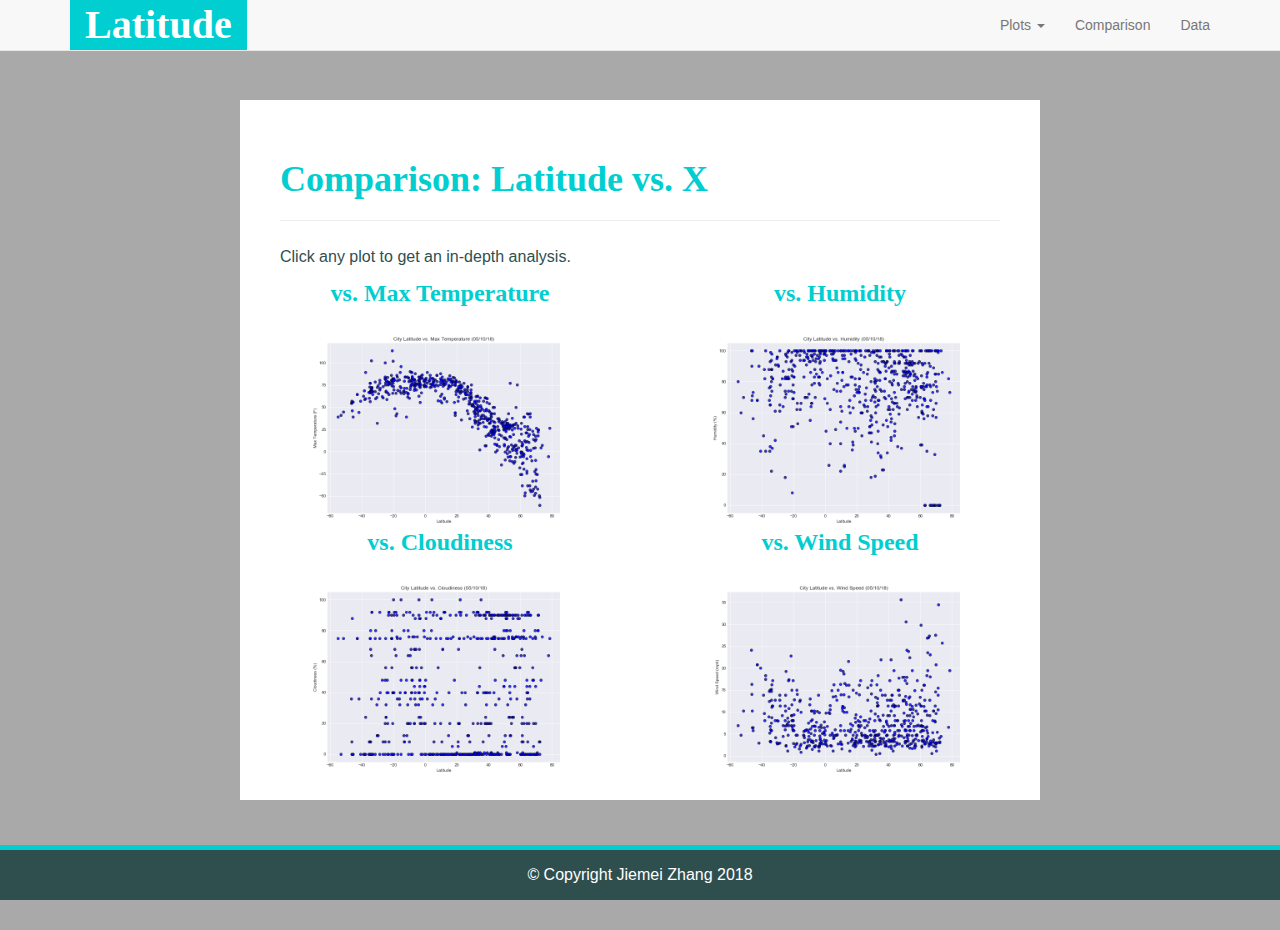
==== comparison.html @ 04cdae48 "first commit" ====
<!DOCTYPE html>
<html lang="en">
  <head>
    <meta charset="utf-8">
    <meta http-equiv="X-UA-Compatible" content="IE=edge">
    <meta name="viewport" content="width=device-width, initial-scale=1">
    <title>Comparison</title>
    <link rel="stylesheet" href="https://maxcdn.bootstrapcdn.com/bootstrap/3.3.6/css/bootstrap.min.css">
    <link rel="stylesheet" href="style.css">
  </head>

  <body>
    <nav class="navbar navbar-default navbar-fixed-top">
      <div class="container">
        <div class="navbar-header">
          <button type="button" class="navbar-toggle collapsed" data-toggle="collapse" data-target="#navbar" aria-expanded="false" aria-controls="navbar">
            <span class="sr-only">Toggle navigation</span>
            <span class="icon-bar"></span>
            <span class="icon-bar"></span>
            <span class="icon-bar"></span>
          </button>
          <a class="navbar-brand" href="index.html" style="color: white">Latitude</a>
        </div>
        <div id="navbar" class="navbar-collapse collapse">
          <ul class="nav navbar-nav navbar-right">
            <li class="dropdown">
              <a href="#" class="dropdown-toggle" data-toggle="dropdown" role="button" aria-haspopup="true" aria-expanded="false">Plots <span class="caret"></span></a>
              <ul class="dropdown-menu">
                <li><a href="temp.html">Max Temperature</a></li>
                <li><a href="humidity.html">Humidity</a></li>
                <li><a href="cloud.html">Cloudiness</a></li>
                <li><a href="wind.html">Wind Speed</a></li>
              </ul>
            </li>
            <li><a href="comparison.html">Comparison</a></li>
            <li><a href="data.html">Data</a></li>
          </ul>
        </div>
      </div>
    </nav>

    

      <!-- Main component for a primary marketing message or call to action -->
    <div id="comparison">
      <h1>Comparison: Latitude vs. X</h1>
      <hr>
      <p>Click any plot to get an in-depth analysis.</p>
      <p></p>

      <div id="comp_temp">
        <h3>vs. Max Temperature</h3>
        <a href="temp.html">
            <img src="output_data/Fig1.png" alt="Max Temperature" width="300" height="225">
        </a>
      </div>
      <div id="comp_humid">
        <h3>vs. Humidity</h3>
        <a href="humidity.html">
            <img src="output_data/Fig2.png" alt="Humidity" width="300" height="225">
        </a>
      </div>
      <div id="comp_cloud">
        <h3>vs. Cloudiness</h3>
        <a href="cloud.html">
            <img src="output_data/Fig3.png" alt="Cloudiness" width="300" height="225">
        </a>
      </div>
      <div id="comp_wind">
        <h3>vs. Wind Speed</h3>
        <a href="wind.html">
            <img src="output_data/Fig4.png" alt="Wind Speed" width="300" height="225">
        </a>
      </div>
    </div>
    
    <div id="comparison_small">
        <h1>Comparison: Latitude vs. X</h1>
        <hr>
        <p>Click any plot to get an in-depth analysis.</p>
        <div id="comp_temp_small">
            <h3>vs. Max Temperature</h3>
            <a href="temp.html">
                <img src="output_data/Fig1.png" alt="Max Temperature" width="600" height="450">
            </a>
        </div>
        <hr>
        <div id="comp_humid_small">
            <h3>vs. Humidity</h3>
            <a href="humidity.html">
                <img src="output_data/Fig2.png" alt="Humidity" width="600" height="450">
            </a>
        </div>
        <hr>
        <div id="comp_cloud_small">
            <h3>vs. Cloudiness</h3>
            <a href="cloud.html">
                <img src="output_data/Fig3.png" alt="Cloudiness" width="600" height="450">
            </a>
        </div>
        <hr>
        <div id="comp_wind_small">
            <h3>vs. Wind Speed</h3>
            <a href="wind.html">
                <img src="output_data/Fig4.png" alt="Wind Speed" width="600" height="450">
            </a>
        </div>
    </div>

    <div id="footer2"></div>
    <div id="footer1">
      <p id="copyright">&copy Copyright Jiemei Zhang 2018</p>
    </div>


    


    <!-- Bootstrap core JavaScript
    ================================================== -->
    <!-- Placed at the end of the document so the pages load faster -->
    <script src="https://ajax.googleapis.com/ajax/libs/jquery/1.12.4/jquery.min.js"></script>
    <script>window.jQuery || document.write('<script src="../../assets/js/vendor/jquery.min.js"><\/script>')</script>
    <script src="dist/js/bootstrap.min.js"></script>
    <!-- IE10 viewport hack for Surface/desktop Windows 8 bug -->
    <script src="../../assets/js/ie10-viewport-bug-workaround.js"></script>
  </body>
</html>
---- style.css ----
body {
    background-color: darkgray;
    padding-bottom: 180px;
}

.navbar-header {
    background-color: #00CED1;
    padding-left:15px;
    font-weight:bold;
    font-family: Garamond, serif;  
}

.navbar-header a {
    font-size: 40px;    
}

h1 {
    font-family: Garamond, serif;
    color:#00CED1;
    font-weight:bold;
}

h2 {
    font-family: Garamond, serif;
    color:#00CED1;
    font-weight:bold;
}

h3 {
    font-family: Garamond, serif;
    color:#00CED1;
    font-weight:bold;
    text-align: center;
}

p {
    font-size: 16px;
    line-height: 2;
    color:darkslategray;
}
#summary {
    position: absolute;
    width: 700px;
    height: 500px;
    background: white;
    top:100px;
    left:100px;
    padding:40px;

}

#visualizations {
    position: absolute;
    width: 360px;
    height: 360px;
    background: white;
    top:100px;
    right:100px;
    padding:20px;
}


#img1 {
    float: left;
}

#footer1 {
    position:fixed;
    bottom:0;
    width:100%;
    height:50px;   
    background: darkslategray;
}

#footer2 {
    position:fixed;
    bottom:50px;
    width:100%;
    height:5px;   
    background: #00CED1;
}

#copyright {
    position:absolute;
    top: 50%;
    left: 50%;
    transform: translateX(-50%) translateY(-50%);
    color:white;
}

#comparison {
    position: relative;
    width: 800px;
    height: 700px;
    background: white;
    top:100px;
    left:50%;
    margin-left:-400px;
    margin-bottom:50px;
    padding:40px;
}

#comp_temp {
    position: absolute;
    top:160px;
    left:50px;
}
#comp_humid {
    position: absolute;
    top:160px;
    right:50px;
}
#comp_cloud {
    position: absolute;
    bottom:10px;
    left:50px;
}
#comp_wind {
    position: absolute;
    bottom:10px;
    right:50px;
}

#comparison_small {
    display:none;
}

#data {
    position: relative;
    width: 1000px;
    height: 100%;
    background: white;
    top:100px;
    left:50%;
    margin-left:-500px;
    margin-bottom:50px;
    padding:40px;
}

tr:nth-child(even) {background-color: #f2f2f2;}

.plot {
    position: relative;
    width: 700px;
    height: 750px;
    background: white;
    top:100px;
    left:100px;
    margin-bottom:50px;
    padding:40px;

}

.img_small {
    border:3px solid #00CED1;
}

@media (max-width:1260px) {
    #summary {
        position: relative;
        width: 700px;
        height: 500px;
        background: white;
        top:100px;
        left:50%;
        margin-left:-350px;
        padding:40px;
    
    }

    .plot {
        position: relative;
        width: 700px;
        height: 750px;
        background: white;
        top:100px;
        left:50%;
        margin-left:-350px;
        padding:40px;
    
    }
    
    #visualizations {
        position: relative;
        width: 700px;
        height: 280px;
        background: white;
        top:150px;
        left:50%;
        margin-left:-350px;
        margin-bottom:100px;
        padding:40px;
    }
}

@media (max-width:1020px) {
    #data {
        position: relative;
        height: 100%;
        
        background: white;
        top:100px;
        left:10px;
        right:10px;
        margin-left:0;
        margin-right:10px;       
        padding:40px;
    }

}

@media (max-width:800px) {
    #comparison {
        display:none;
    }
    #comparison_small {
        display:block;
        position: relative;
        width: 700px;
        height: 2300px;
        background: white;
        top:100px;
        left:50%;
        margin-left:-350px;
        margin-bottom:50px;
        padding:40px;
    }

}
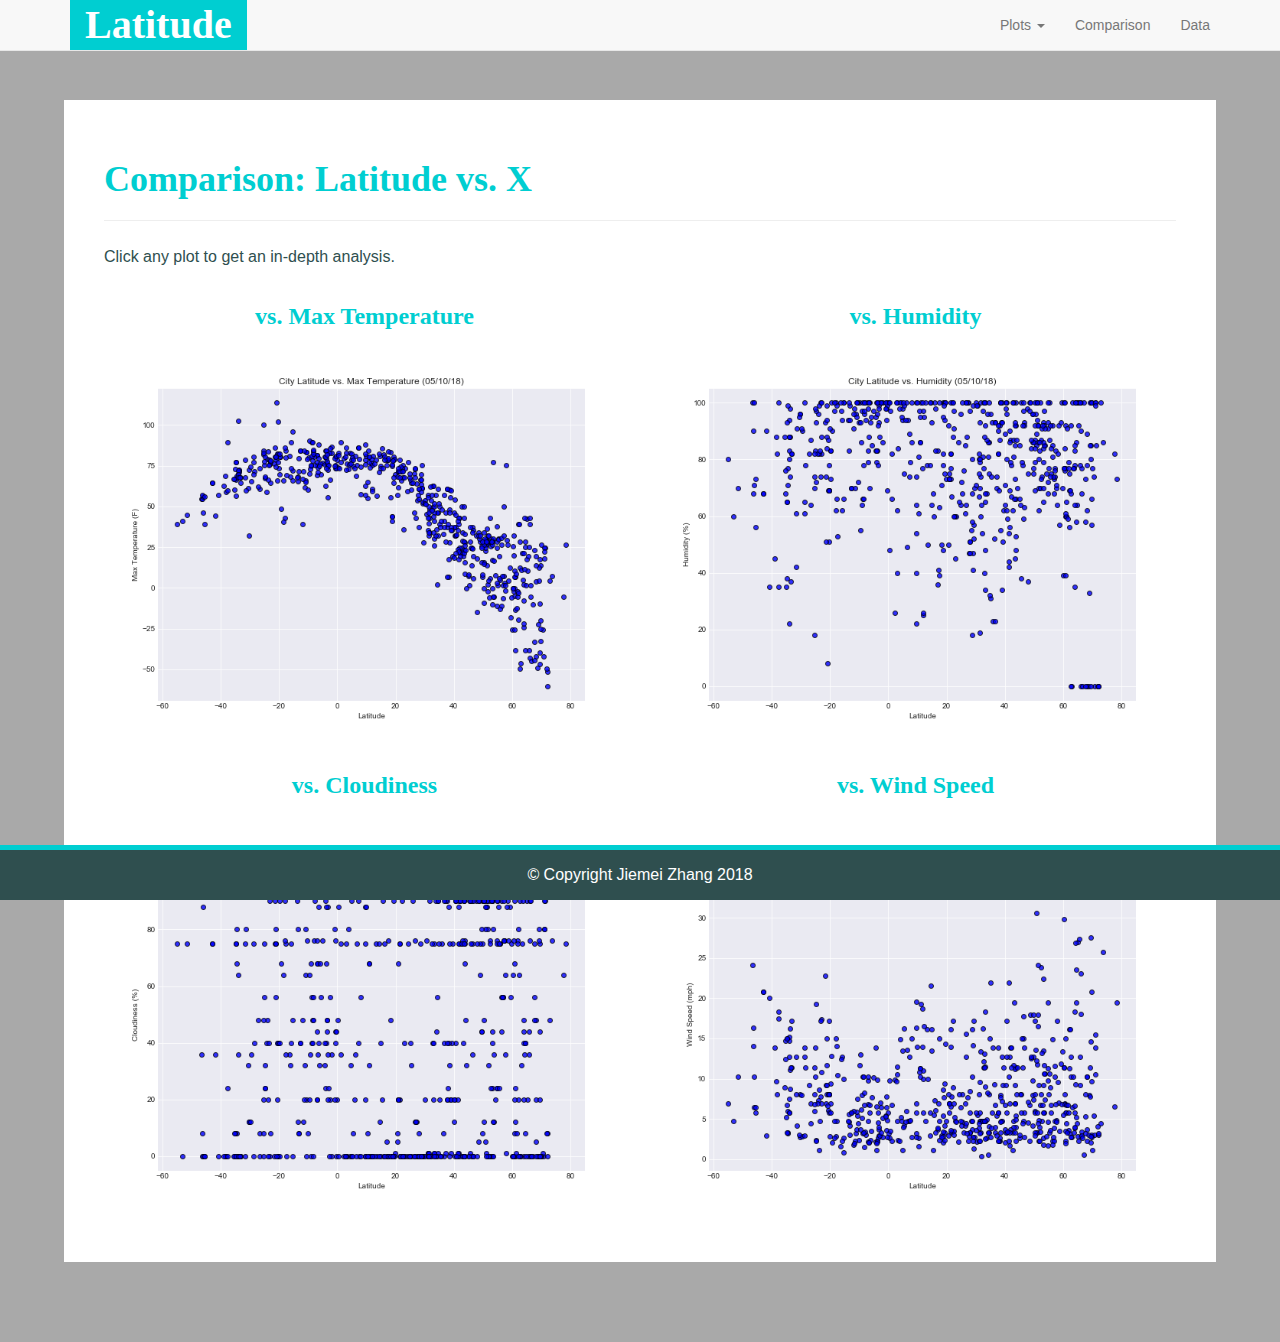
==== commit ecb95fe3: "updated scripts" ====
--- a/comparison.html
+++ b/comparison.html
@@ -46,35 +46,37 @@
       <h1>Comparison: Latitude vs. X</h1>
       <hr>
       <p>Click any plot to get an in-depth analysis.</p>
-      <p></p>
-
-      <div id="comp_temp">
-        <h3>vs. Max Temperature</h3>
-        <a href="temp.html">
-            <img src="output_data/Fig1.png" alt="Max Temperature" width="300" height="225">
-        </a>
+      <div class="row">
+        <div class="col-xs-12 col-sm-12 col-md-6" style="padding-left: 0px;  padding-right: 0px;">
+          <h3>vs. Max Temperature</h3>
+          <a href="temp.html">
+              <img src="output_data/Fig1.png" alt="Max Temperature" class="img-responsive" class="center">
+          </a>
+        </div>
+        <div class="col-xs-12 col-sm-12 col-md-6" style="padding-left: 0px;  padding-right: 0px;">
+          <h3>vs. Humidity</h3>
+          <a href="humidity.html">
+              <img src="output_data/Fig2.png" alt="Humidity" class="img-responsive" class="center">
+          </a>
+        </div>
       </div>
-      <div id="comp_humid">
-        <h3>vs. Humidity</h3>
-        <a href="humidity.html">
-            <img src="output_data/Fig2.png" alt="Humidity" width="300" height="225">
-        </a>
-      </div>
-      <div id="comp_cloud">
-        <h3>vs. Cloudiness</h3>
-        <a href="cloud.html">
-            <img src="output_data/Fig3.png" alt="Cloudiness" width="300" height="225">
-        </a>
-      </div>
-      <div id="comp_wind">
-        <h3>vs. Wind Speed</h3>
-        <a href="wind.html">
-            <img src="output_data/Fig4.png" alt="Wind Speed" width="300" height="225">
-        </a>
+      <div class="row">
+        <div class="col-xs-12 col-sm-12 col-md-6" style="padding-left: 0px;  padding-right: 0px;">
+          <h3>vs. Cloudiness</h3>
+          <a href="cloud.html">
+              <img src="output_data/Fig3.png" alt="Cloudiness" class="img-responsive" class="center">
+          </a>
+        </div>
+        <div class="col-xs-12 col-sm-12 col-md-6" style="padding-left: 0px;  padding-right: 0px;">
+          <h3>vs. Wind Speed</h3>
+          <a href="wind.html">
+              <img src="output_data/Fig4.png" alt="Wind Speed" class="img-responsive" class="center">
+          </a>
+        </div>
       </div>
     </div>
     
-    <div id="comparison_small">
+    <!-- <div id="comparison_small">
         <h1>Comparison: Latitude vs. X</h1>
         <hr>
         <p>Click any plot to get an in-depth analysis.</p>
@@ -105,7 +107,7 @@
                 <img src="output_data/Fig4.png" alt="Wind Speed" width="600" height="450">
             </a>
         </div>
-    </div>
+    </div> -->
 
     <div id="footer2"></div>
     <div id="footer1">
--- a/style.css
+++ b/style.css
@@ -90,13 +90,13 @@
 
 #comparison {
     position: relative;
-    width: 800px;
-    height: 700px;
-    background: white;
-    top:100px;
-    left:50%;
-    margin-left:-400px;
-    margin-bottom:50px;
+    display:block;
+    width: 90%;
+    height: 100%;
+    background: white;
+    top:100px;
+    margin-left:auto;
+    margin-right:auto;
     padding:40px;
 }
 
@@ -121,9 +121,6 @@
     right:50px;
 }
 
-#comparison_small {
-    display:none;
-}
 
 #data {
     position: relative;
@@ -206,24 +203,4 @@
         margin-right:10px;       
         padding:40px;
     }
-
-}
-
-@media (max-width:800px) {
-    #comparison {
-        display:none;
-    }
-    #comparison_small {
-        display:block;
-        position: relative;
-        width: 700px;
-        height: 2300px;
-        background: white;
-        top:100px;
-        left:50%;
-        margin-left:-350px;
-        margin-bottom:50px;
-        padding:40px;
-    }
-
-}+}
